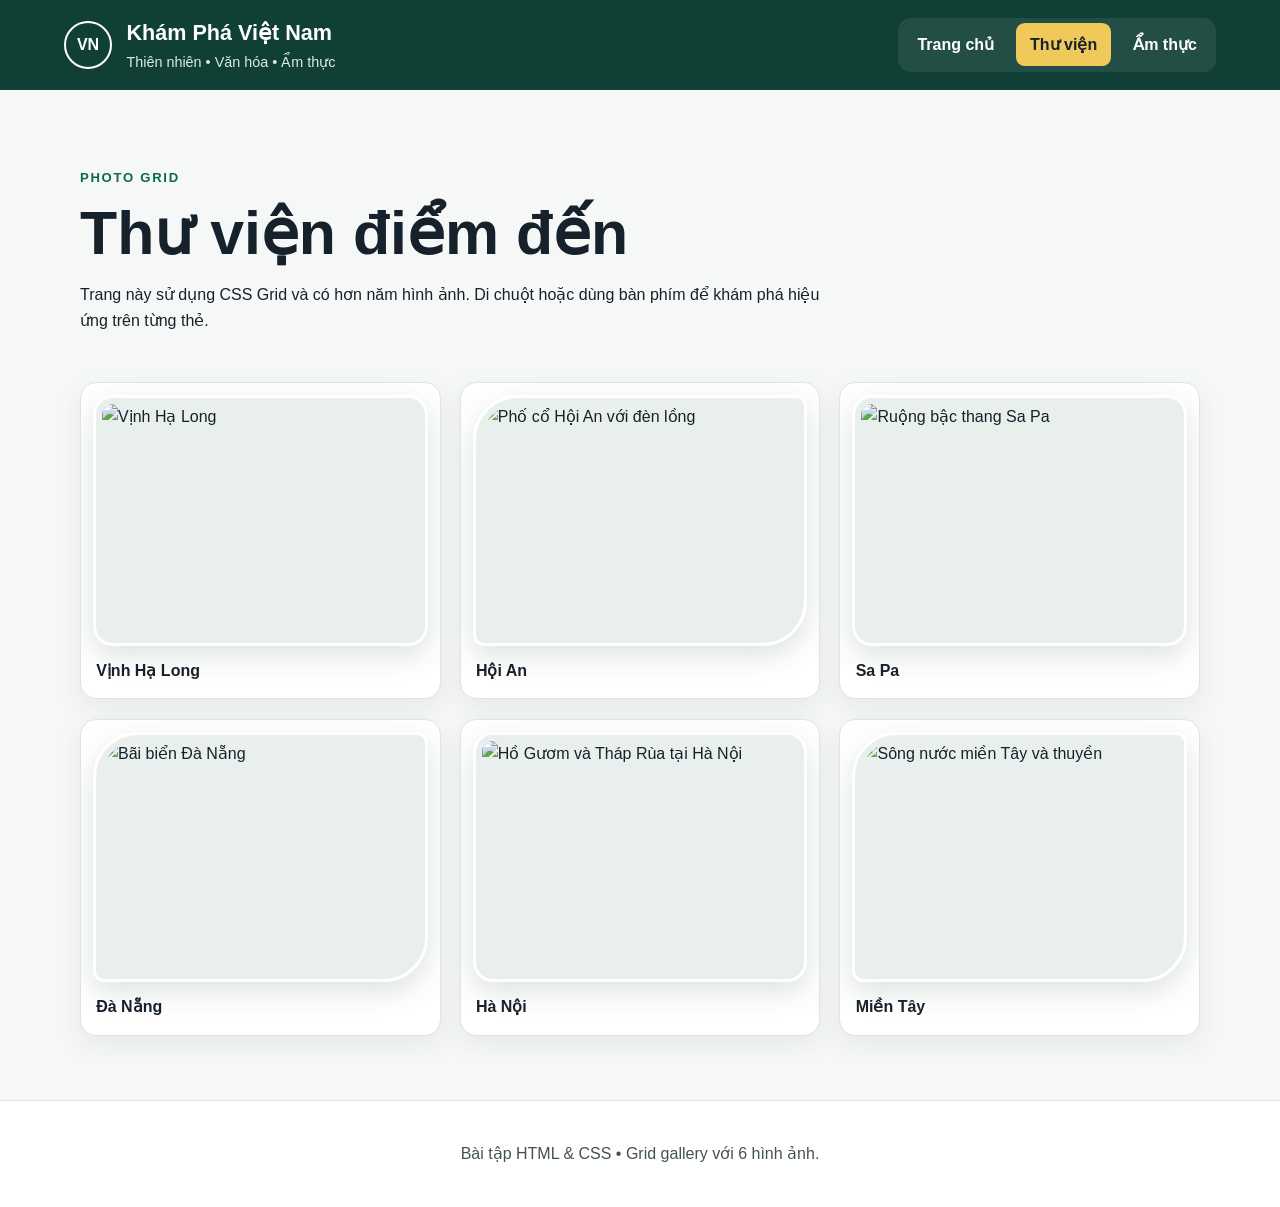
==== gallery.html @ 1d0b45fb "Add files via upload" ====
<!DOCTYPE html>
<html lang="vi">
<head>
  <meta charset="UTF-8">
  <meta name="viewport" content="width=device-width, initial-scale=1.0">
  <title>Khám Phá Việt Nam | Thư viện</title>
  <link rel="stylesheet" href="style.css">
</head>
<body>
  <a class="skip-link" href="#main-content">Chuyển đến Nội dung chính</a>

  <header>
    <div class="brand">
      <span class="brand-mark" aria-hidden="true">VN</span>
      <div>
        <h1>Khám Phá Việt Nam</h1>
        <p>Thiên nhiên • Văn hóa • Ẩm thực</p>
      </div>
    </div>
    <nav aria-label="Điều hướng chính">
      <a href="index.html">Trang chủ</a>
      <a class="active" href="gallery.html">Thư viện</a>
      <a href="food.html">Ẩm thực</a>
    </nav>
  </header>

  <main id="main-content">
    <section class="page-intro">
      <p class="eyebrow">PHOTO GRID</p>
      <h2>Thư viện điểm đến</h2>
      <p>Trang này sử dụng CSS Grid và có hơn năm hình ảnh. Di chuột hoặc dùng bàn phím để khám phá hiệu ứng trên từng thẻ.</p>
    </section>

    <section class="gallery-grid" aria-label="Thư viện ảnh Việt Nam">
      <figure><img src="images/halong.svg" alt="Vịnh Hạ Long"><figcaption>Vịnh Hạ Long</figcaption></figure>
      <figure><img src="images/hoian.svg" alt="Phố cổ Hội An với đèn lồng"><figcaption>Hội An</figcaption></figure>
      <figure><img src="images/sapa.svg" alt="Ruộng bậc thang Sa Pa"><figcaption>Sa Pa</figcaption></figure>
      <figure><img src="images/danang.svg" alt="Bãi biển Đà Nẵng"><figcaption>Đà Nẵng</figcaption></figure>
      <figure><img src="images/hanoi.svg" alt="Hồ Gươm và Tháp Rùa tại Hà Nội"><figcaption>Hà Nội</figcaption></figure>
      <figure><img src="images/mekong.svg" alt="Sông nước miền Tây và thuyền"><figcaption>Miền Tây</figcaption></figure>
    </section>
  </main>

  <footer>
    <p>Bài tập HTML &amp; CSS • Grid gallery với 6 hình ảnh.</p>
  </footer>
</body>
</html>
---- style.css ----
* {
  box-sizing: border-box;
}

html {
  scroll-behavior: smooth;
}

body {
  margin: 0;
  font-family: Arial, Helvetica, sans-serif;
  line-height: 1.6;
  color: #17212b;
  background: #f6f8f7;
}

.skip-link {
  position: absolute;
  top: -100px;
  left: 1rem;
  z-index: 1000;
  padding: 0.8rem 1rem;
  background: #ffffff;
  color: #0b5d46;
  border: 3px solid #0b5d46;
  border-radius: 0.6rem;
  font-weight: 700;
}

.skip-link:focus {
  top: 1rem;
}

header {
  background: #103f35;
  color: #ffffff;
  padding: 1rem max(5vw, 1rem);
  display: flex;
  align-items: center;
  justify-content: space-between;
  gap: 1.5rem;
  flex-wrap: wrap;
}

.brand {
  display: flex;
  align-items: center;
  gap: 0.9rem;
}

.brand h1,
.brand p {
  margin: 0;
}

.brand h1 {
  font-size: 1.35rem;
}

.brand p {
  color: #dcebe6;
  font-size: 0.9rem;
}

.brand-mark {
  display: grid;
  place-items: center;
  width: 3rem;
  height: 3rem;
  border: 2px solid #ffffff;
  border-radius: 50%;
  font-weight: 800;
}

nav {
  display: flex;
  gap: 0.55rem;
  flex-wrap: wrap;
  padding: 0.35rem;
  border-radius: 0.8rem;
  background: rgba(255, 255, 255, 0.08);
}

nav a {
  color: #ffffff;
  text-decoration: none;
  font-weight: 700;
  padding: 0.55rem 0.85rem;
  border-radius: 0.55rem;
  transition: background 180ms ease, transform 180ms ease;
}

nav a:hover,
nav a:focus-visible {
  background: #ffffff;
  color: #103f35;
  transform: translateY(-2px);
  outline: none;
}

nav a.active {
  background: #f0c95b;
  color: #17212b;
}

main {
  width: min(1120px, 92%);
  margin: 0 auto;
}

.hero {
  min-height: 62vh;
  display: grid;
  grid-template-columns: 1.05fr 0.95fr;
  gap: 3rem;
  align-items: center;
  padding: 4rem 0;
}

.hero h2,
.page-intro h2 {
  margin: 0.25rem 0 1rem;
  font-size: clamp(2rem, 5vw, 3.8rem);
  line-height: 1.08;
}

.eyebrow {
  color: #0b6b50;
  font-weight: 800;
  letter-spacing: 0.13em;
  font-size: 0.82rem;
}

.button {
  display: inline-block;
  margin-top: 1rem;
  padding: 0.8rem 1.1rem;
  border-radius: 0.65rem;
  background: #103f35;
  color: #ffffff;
  text-decoration: none;
  font-weight: 700;
}

.button:hover,
.button:focus-visible {
  transform: scale(1.04);
  background: #0b6b50;
}

img {
  max-width: 100%;
  height: auto;
  display: block;
  border: 3px solid #ffffff;
  padding: 6px;
  border-radius: 1.25rem;
  background: #e9efec;
  box-shadow: 0 10px 28px rgba(18, 55, 45, 0.14);
}

.section {
  padding: 1rem 0 4rem;
}

.cards {
  display: grid;
  grid-template-columns: repeat(3, 1fr);
  gap: 1rem;
}

.card,
.food-card,
figure {
  background: #ffffff;
  border: 1px solid #dce5e1;
  border-radius: 1rem;
  box-shadow: 0 8px 24px rgba(18, 55, 45, 0.08);
}

.card {
  padding: 1.3rem;
}

.page-intro {
  max-width: 760px;
  padding: 4rem 0 2rem;
}

.gallery-grid {
  display: grid;
  grid-template-columns: repeat(3, 1fr);
  gap: 1.2rem;
  padding-bottom: 4rem;
}

.gallery-grid figure {
  margin: 0;
  padding: 0.75rem;
  overflow: hidden;
}

.gallery-grid img {
  width: 100%;
  aspect-ratio: 4 / 3;
  object-fit: cover;
  transition: transform 220ms ease, filter 220ms ease;
}

.gallery-grid figure:hover img {
  transform: scale(1.04) rotate(-1deg);
  filter: contrast(1.06);
}

.gallery-grid figure:nth-child(even) img {
  border-radius: 2.8rem 0.7rem 2.8rem 0.7rem;
}

.gallery-grid figcaption {
  padding: 0.75rem 0.2rem 0.2rem;
  font-weight: 800;
}

.food-flex {
  display: flex;
  flex-wrap: wrap;
  gap: 1.25rem;
  padding-bottom: 4rem;
}

.food-card {
  flex: 1 1 300px;
  padding: 0.8rem;
  transition: transform 200ms ease, box-shadow 200ms ease;
}

.food-card:hover {
  transform: translateY(-7px);
  box-shadow: 0 16px 34px rgba(18, 55, 45, 0.16);
}

.food-card img {
  width: 100%;
  aspect-ratio: 16 / 10;
  object-fit: cover;
}

.food-card div {
  padding: 0.4rem 0.5rem 0.8rem;
}

footer {
  padding: 1.5rem;
  text-align: center;
  color: #43544e;
  border-top: 1px solid #dce5e1;
  background: #ffffff;
}

@media (max-width: 800px) {
  .hero,
  .cards,
  .gallery-grid {
    grid-template-columns: 1fr;
  }

  .hero {
    gap: 1.5rem;
    padding: 2.5rem 0;
  }

  header {
    align-items: flex-start;
  }
}
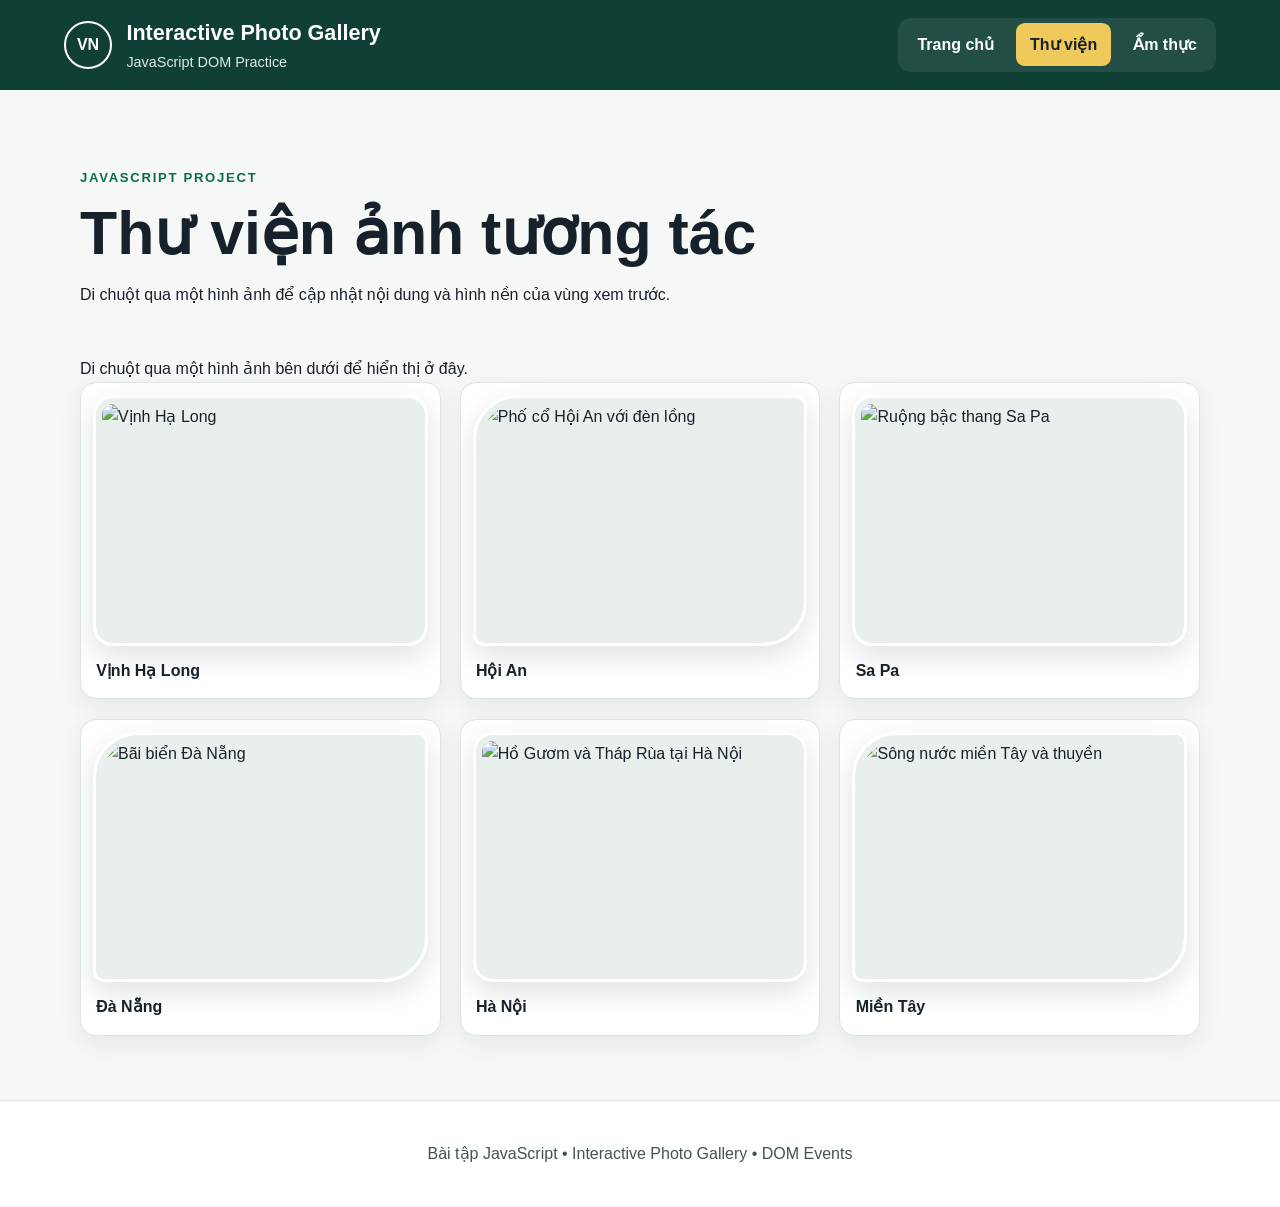
==== commit 4b385bc8: "Complete interactive photo gallery HTML for JavaScript assignment" ====
--- a/gallery.html
+++ b/gallery.html
@@ -3,7 +3,7 @@
 <head>
   <meta charset="UTF-8">
   <meta name="viewport" content="width=device-width, initial-scale=1.0">
-  <title>Khám Phá Việt Nam | Thư viện</title>
+  <title>Interactive Photo Gallery | Việt Nam</title>
   <link rel="stylesheet" href="style.css">
 </head>
 <body>
@@ -13,8 +13,8 @@
     <div class="brand">
       <span class="brand-mark" aria-hidden="true">VN</span>
       <div>
-        <h1>Khám Phá Việt Nam</h1>
-        <p>Thiên nhiên • Văn hóa • Ẩm thực</p>
+        <h1>Interactive Photo Gallery</h1>
+        <p>JavaScript DOM Practice</p>
       </div>
     </div>
     <nav aria-label="Điều hướng chính">
@@ -26,23 +26,47 @@
 
   <main id="main-content">
     <section class="page-intro">
-      <p class="eyebrow">PHOTO GRID</p>
-      <h2>Thư viện điểm đến</h2>
-      <p>Trang này sử dụng CSS Grid và có hơn năm hình ảnh. Di chuột hoặc dùng bàn phím để khám phá hiệu ứng trên từng thẻ.</p>
+      <p class="eyebrow">JAVASCRIPT PROJECT</p>
+      <h2>Thư viện ảnh tương tác</h2>
+      <p>Di chuột qua một hình ảnh để cập nhật nội dung và hình nền của vùng xem trước.</p>
     </section>
 
-    <section class="gallery-grid" aria-label="Thư viện ảnh Việt Nam">
-      <figure><img src="images/halong.svg" alt="Vịnh Hạ Long"><figcaption>Vịnh Hạ Long</figcaption></figure>
-      <figure><img src="images/hoian.svg" alt="Phố cổ Hội An với đèn lồng"><figcaption>Hội An</figcaption></figure>
-      <figure><img src="images/sapa.svg" alt="Ruộng bậc thang Sa Pa"><figcaption>Sa Pa</figcaption></figure>
-      <figure><img src="images/danang.svg" alt="Bãi biển Đà Nẵng"><figcaption>Đà Nẵng</figcaption></figure>
-      <figure><img src="images/hanoi.svg" alt="Hồ Gươm và Tháp Rùa tại Hà Nội"><figcaption>Hà Nội</figcaption></figure>
-      <figure><img src="images/mekong.svg" alt="Sông nước miền Tây và thuyền"><figcaption>Miền Tây</figcaption></figure>
+    <section class="interactive-gallery" aria-label="Thư viện ảnh tương tác">
+      <div id="image">Di chuột qua một hình ảnh bên dưới để hiển thị ở đây.</div>
+
+      <div class="gallery-grid">
+        <figure>
+          <img src="images/halong.svg" alt="Vịnh Hạ Long" onmouseover="upDate(this)" onmouseout="unDo()" onfocus="upDate(this)" onblur="unDo()" tabindex="0">
+          <figcaption>Vịnh Hạ Long</figcaption>
+        </figure>
+        <figure>
+          <img src="images/hoian.svg" alt="Phố cổ Hội An với đèn lồng" onmouseover="upDate(this)" onmouseout="unDo()" onfocus="upDate(this)" onblur="unDo()" tabindex="0">
+          <figcaption>Hội An</figcaption>
+        </figure>
+        <figure>
+          <img src="images/sapa.svg" alt="Ruộng bậc thang Sa Pa" onmouseover="upDate(this)" onmouseout="unDo()" onfocus="upDate(this)" onblur="unDo()" tabindex="0">
+          <figcaption>Sa Pa</figcaption>
+        </figure>
+        <figure>
+          <img src="images/danang.svg" alt="Bãi biển Đà Nẵng" onmouseover="upDate(this)" onmouseout="unDo()" onfocus="upDate(this)" onblur="unDo()" tabindex="0">
+          <figcaption>Đà Nẵng</figcaption>
+        </figure>
+        <figure>
+          <img src="images/hanoi.svg" alt="Hồ Gươm và Tháp Rùa tại Hà Nội" onmouseover="upDate(this)" onmouseout="unDo()" onfocus="upDate(this)" onblur="unDo()" tabindex="0">
+          <figcaption>Hà Nội</figcaption>
+        </figure>
+        <figure>
+          <img src="images/mekong.svg" alt="Sông nước miền Tây và thuyền" onmouseover="upDate(this)" onmouseout="unDo()" onfocus="upDate(this)" onblur="unDo()" tabindex="0">
+          <figcaption>Miền Tây</figcaption>
+        </figure>
+      </div>
     </section>
   </main>
 
   <footer>
-    <p>Bài tập HTML &amp; CSS • Grid gallery với 6 hình ảnh.</p>
+    <p>Bài tập JavaScript • Interactive Photo Gallery • DOM Events</p>
   </footer>
+
+  <script src="gallery.js"></script>
 </body>
 </html>
